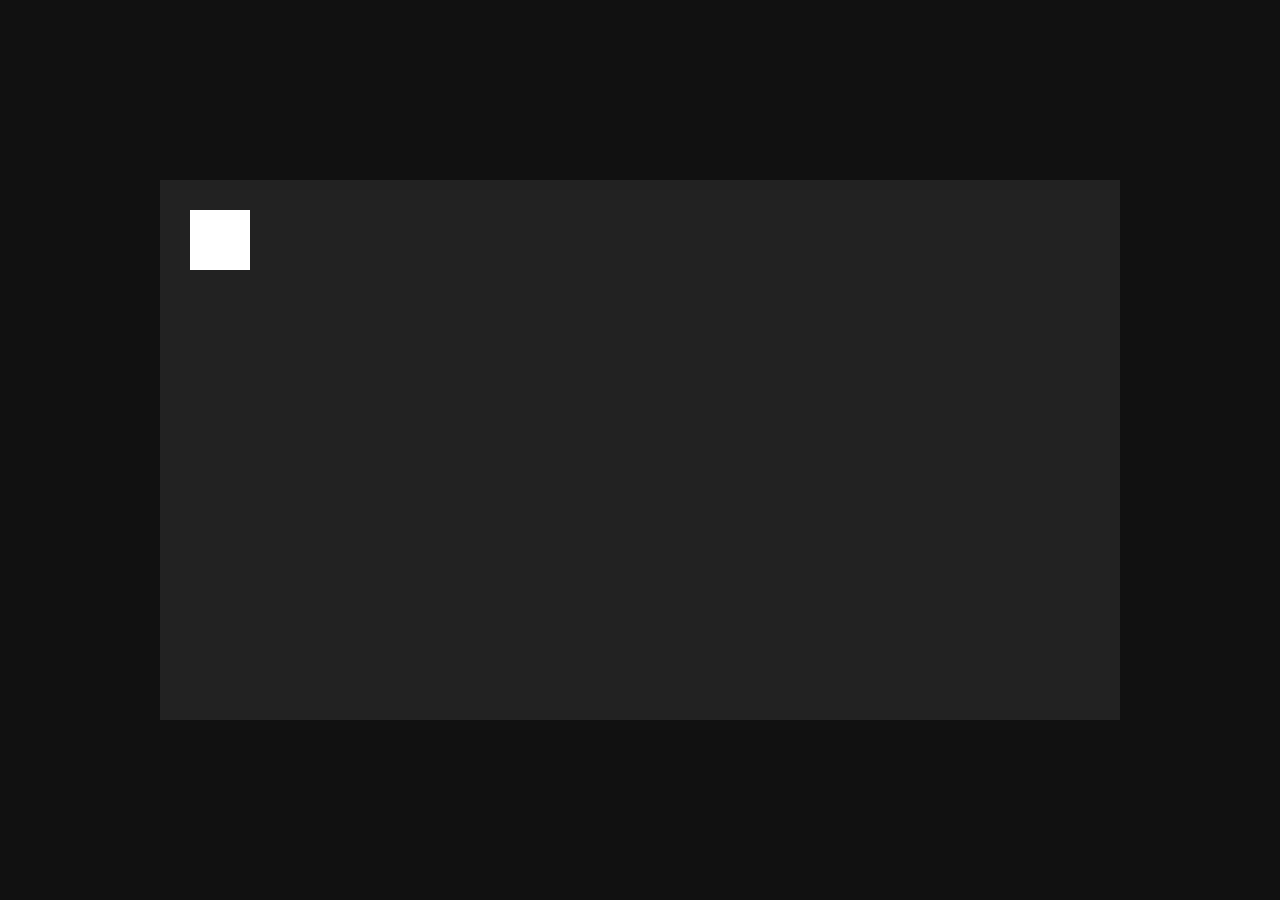
==== index.html @ 6cb59881 "initialized game loop in canvas" ====
<!doctype html>
<html lang="en">
  <head>

    <meta charset="UTF-8" />
    <meta name="viewport" content="width=device-width, initial-scale=1.0" />

    <title>RiftBound</title>

    <link rel="stylesheet" href="style.css" />
    <script src="js/main.js" defer></script>

  </head>

  <body>

    <main>
      <canvas id="gameCanvas"></canvas>
    </main>

  </body>

</html>
---- style.css ----
* {
    box-sizing: border-box;
    margin: 0;
    padding: 0;
}

body {
    min-height: 100vh;

    display: flex;
    justify-content: center;
    align-items: center;

    background: #111;

    overflow: hidden;
}

canvas {
    display: block;

    width: 960px;
    height: 540px;

    image-rendering: pixelated;
    image-rendering: crisp-edges;

    background: #222;
}
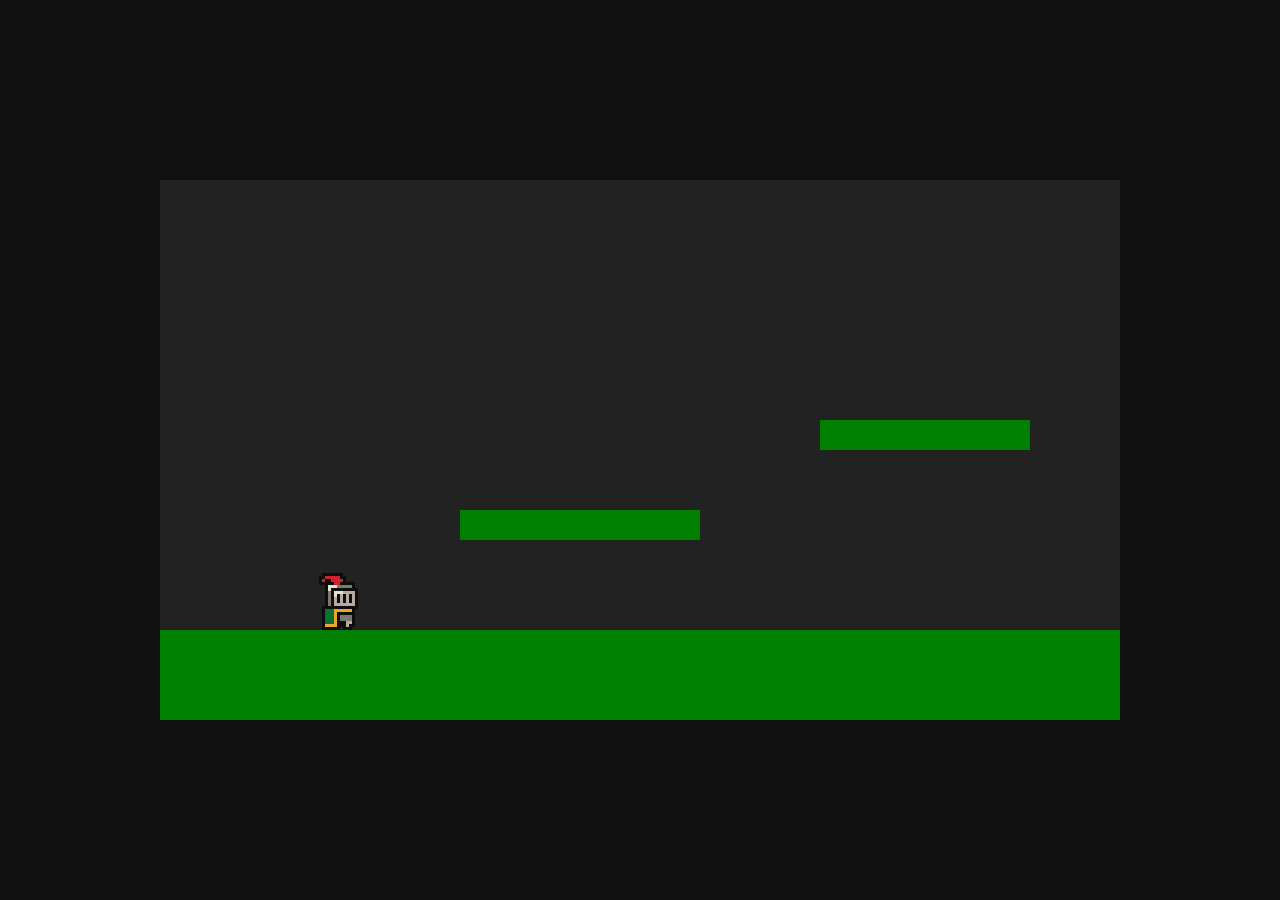
==== commit 66ce490a: "Added Player sprite and animation" ====
--- a/index.html
+++ b/index.html
@@ -1,23 +1,23 @@
 <!doctype html>
 <html lang="en">
   <head>
-
     <meta charset="UTF-8" />
     <meta name="viewport" content="width=device-width, initial-scale=1.0" />
 
     <title>RiftBound</title>
 
     <link rel="stylesheet" href="style.css" />
+    <script src="js/Input.js" defer></script>
+    <script src="js/Animation.js" defer></script>
+    <script src="js/Player.js" defer></script>
+    <script src="js/Platform.js" defer></script>
     <script src="js/main.js" defer></script>
-
+    
   </head>
 
   <body>
-
     <main>
       <canvas id="gameCanvas"></canvas>
     </main>
-
   </body>
-
 </html>
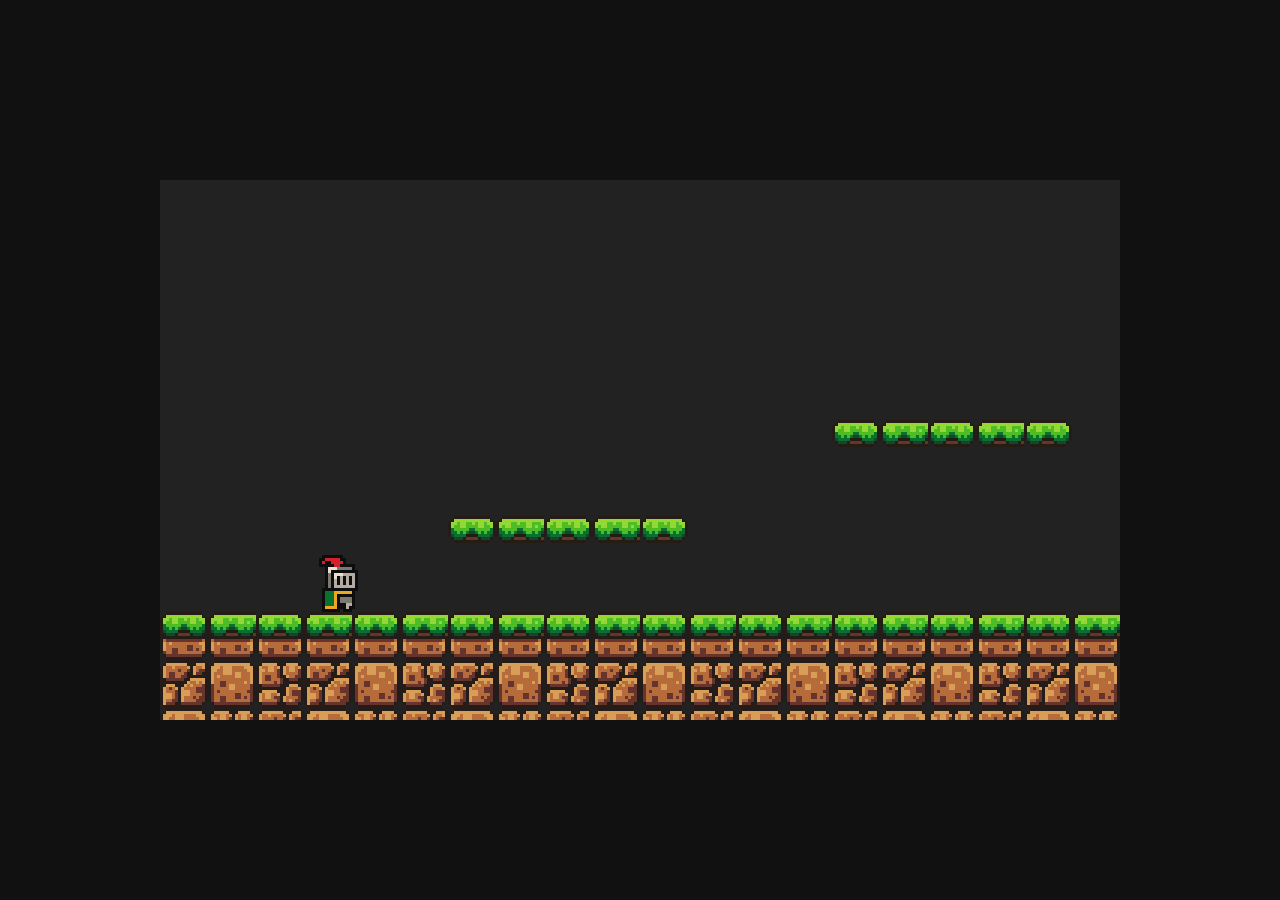
==== commit 50bfbdb7: "added tile map for room" ====
--- a/index.html
+++ b/index.html
@@ -8,9 +8,11 @@
 
     <link rel="stylesheet" href="style.css" />
     <script src="js/Input.js" defer></script>
+    <script src="js/PlayerAnimations.js" defer></script>
     <script src="js/Animation.js" defer></script>
     <script src="js/Player.js" defer></script>
     <script src="js/Platform.js" defer></script>
+    <script src="js/Room.js" defer></script>
     <script src="js/main.js" defer></script>
     
   </head>
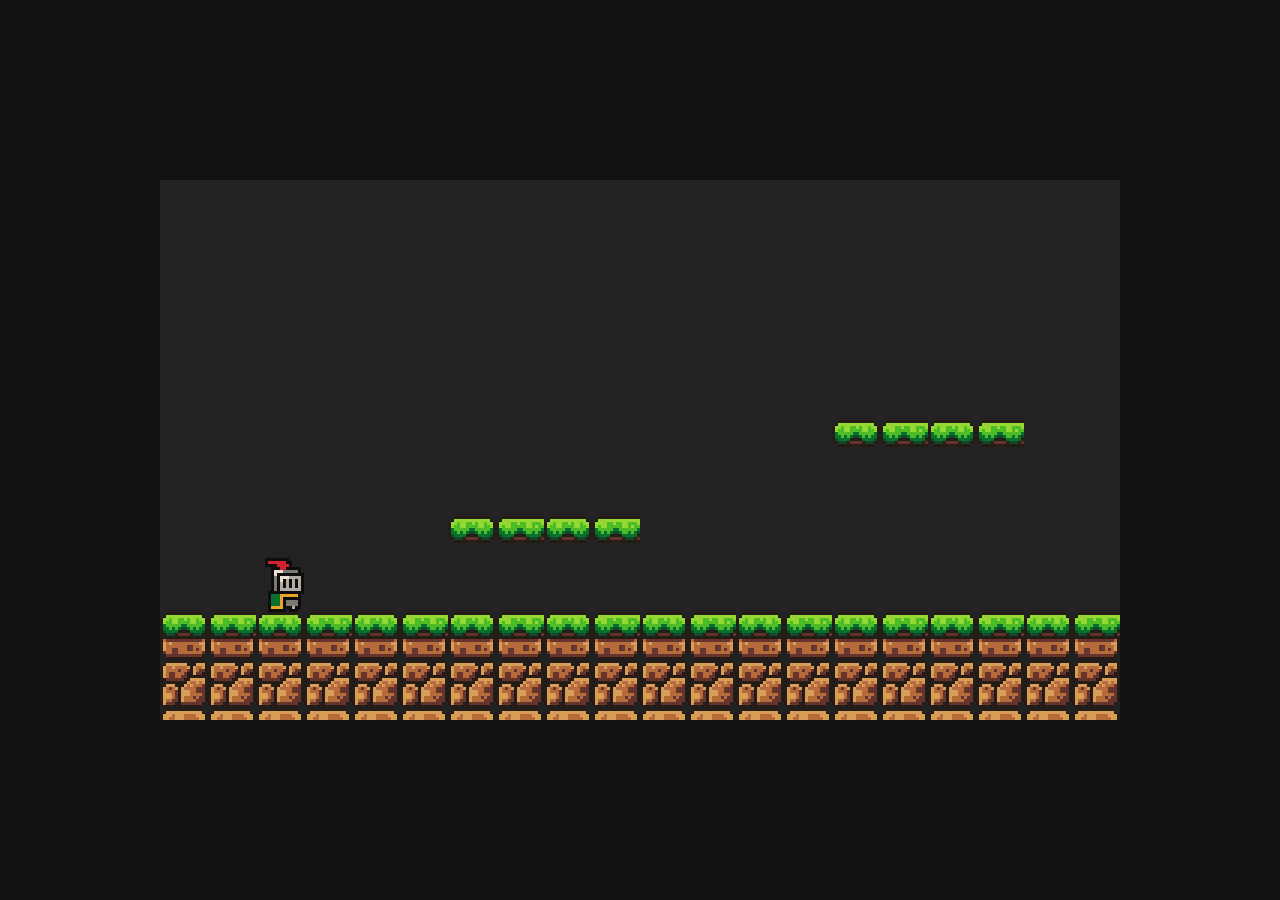
==== commit f3f2579d: "Room system added using templates" ====
--- a/index.html
+++ b/index.html
@@ -12,6 +12,7 @@
     <script src="js/Animation.js" defer></script>
     <script src="js/Player.js" defer></script>
     <script src="js/Platform.js" defer></script>
+    <script src="js/RoomTemplates.js" defer></script>
     <script src="js/Room.js" defer></script>
     <script src="js/main.js" defer></script>
     
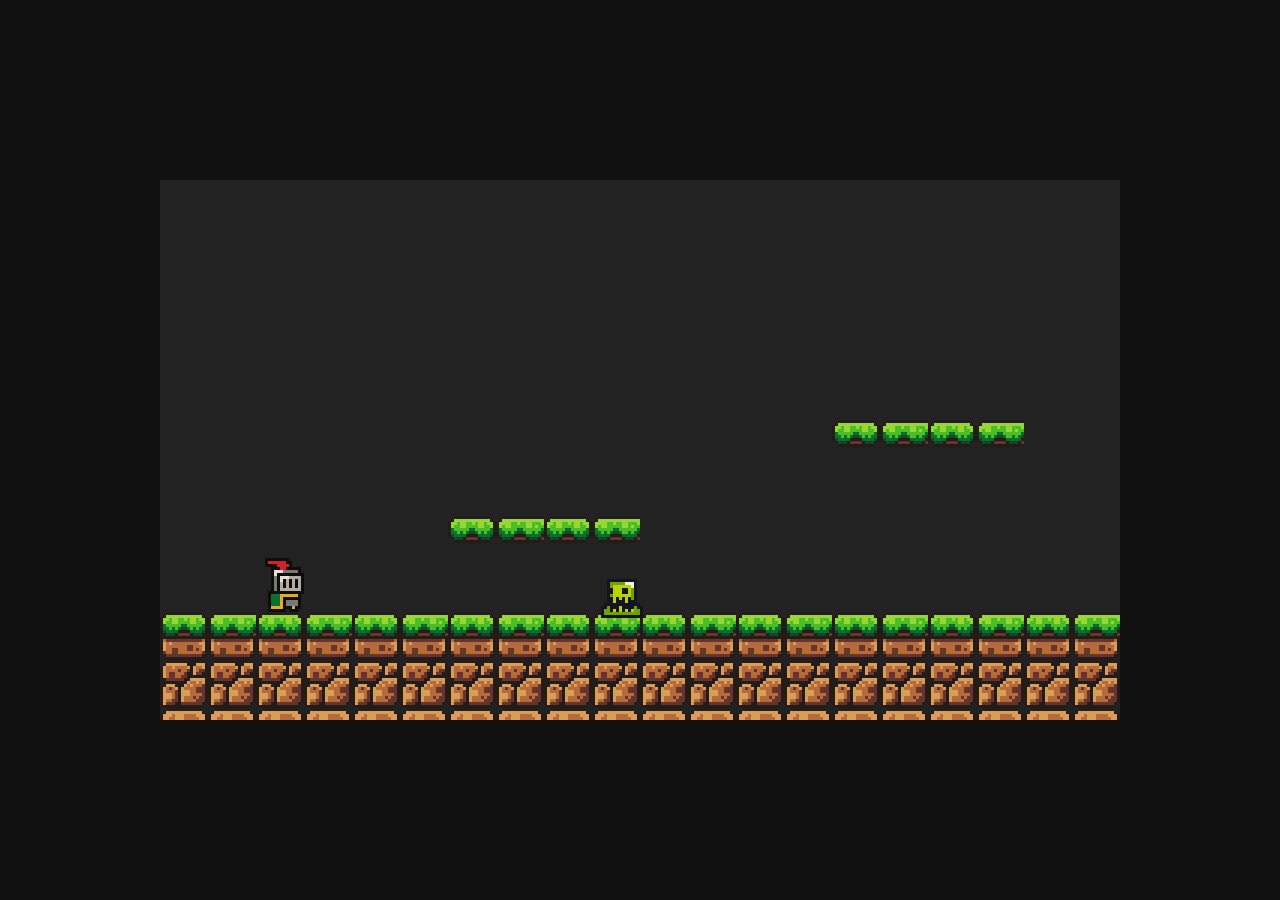
==== commit d774e967: "Added enemy slime and it's behaviour" ====
--- a/index.html
+++ b/index.html
@@ -7,13 +7,21 @@
     <title>RiftBound</title>
 
     <link rel="stylesheet" href="style.css" />
+
     <script src="js/Input.js" defer></script>
+
+    <script src="js/Animation.js" defer></script>
     <script src="js/PlayerAnimations.js" defer></script>
-    <script src="js/Animation.js" defer></script>
+
+    <script src="js/Entity.js" defer></script>
+    <script src="js/Enemy.js" defer></script>
+    <script src="js/GreenSlime.js" defer></script>
+
     <script src="js/Player.js" defer></script>
     <script src="js/Platform.js" defer></script>
     <script src="js/RoomTemplates.js" defer></script>
     <script src="js/Room.js" defer></script>
+
     <script src="js/main.js" defer></script>
     
   </head>
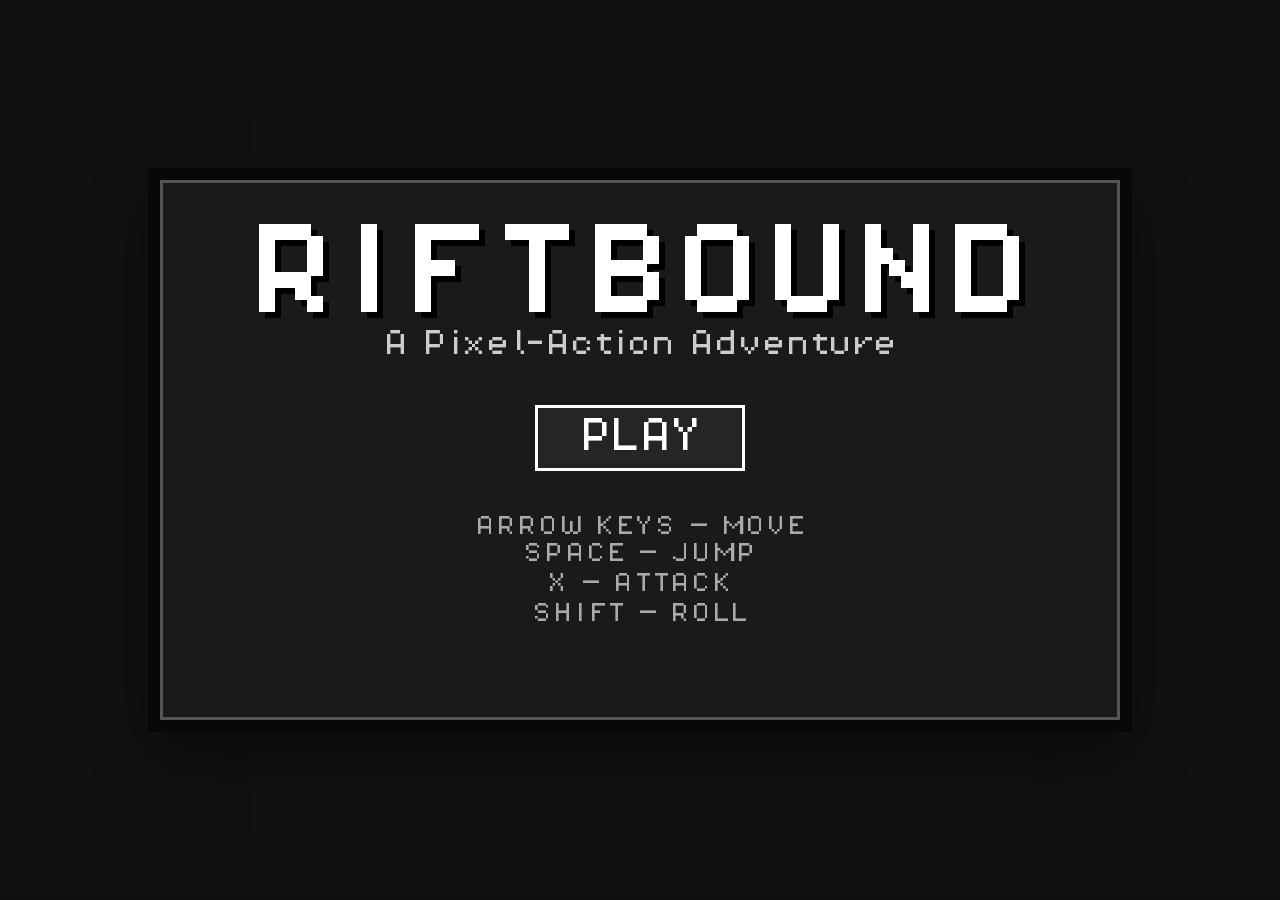
==== commit fd03bcb8: "Room Transition and Main menu added" ====
--- a/index.html
+++ b/index.html
@@ -1,34 +1,43 @@
-<!doctype html>
+<!DOCTYPE html>
 <html lang="en">
-  <head>
-    <meta charset="UTF-8" />
-    <meta name="viewport" content="width=device-width, initial-scale=1.0" />
-
+<head>
+    <meta charset="UTF-8">
+    <meta name="viewport" content="width=device-width, initial-scale=1.0">
     <title>RiftBound</title>
 
-    <link rel="stylesheet" href="style.css" />
+    <link rel="stylesheet" href="css/menu.css">
+</head>
 
-    <script src="js/Input.js" defer></script>
+<body>
 
-    <script src="js/Animation.js" defer></script>
-    <script src="js/PlayerAnimations.js" defer></script>
+    <div class="screen">
 
-    <script src="js/Entity.js" defer></script>
-    <script src="js/Enemy.js" defer></script>
-    <script src="js/GreenSlime.js" defer></script>
+        <div class="menu">
 
-    <script src="js/Player.js" defer></script>
-    <script src="js/Platform.js" defer></script>
-    <script src="js/RoomTemplates.js" defer></script>
-    <script src="js/Room.js" defer></script>
+            <h1>RIFTBOUND</h1>
 
-    <script src="js/main.js" defer></script>
-    
-  </head>
+            <p class="subtitle">A Pixel-Action Adventure</p>
 
-  <body>
-    <main>
-      <canvas id="gameCanvas"></canvas>
-    </main>
-  </body>
-</html>
+            <button id="playButton">PLAY</button>
+
+            <div class="controls">
+                <p>ARROW KEYS — MOVE</p>
+                <p>SPACE — JUMP</p>
+                <p>X — ATTACK</p>
+                <p>SHIFT — ROLL</p>
+            </div>
+
+        </div>
+
+    </div>
+
+    <script>
+        document
+            .getElementById("playButton")
+            .addEventListener("click", () => {
+                window.location.href = "game.html";
+            });
+    </script>
+
+</body>
+</html>
--- a/css/menu.css
+++ b/css/menu.css
@@ -0,0 +1,124 @@
+@font-face {
+    font-family: "PixelOperator";
+    src: url("../assests/fonts/PixelOperator8.ttf");
+}
+
+* {
+    box-sizing: border-box;
+}
+
+html,
+body {
+    margin: 0;
+    width: 100%;
+    height: 100%;
+}
+
+body {
+    background: #111;
+
+    display: flex;
+    justify-content: center;
+    align-items: center;
+
+    overflow: hidden;
+}
+
+.screen {
+    width: 320px;
+    height: 180px;
+
+    background: #1a1a1a;
+    color: white;
+
+    font-family: "PixelOperator", monospace;
+
+    image-rendering: pixelated;
+
+    position: relative;
+
+    border: 1px solid #555;
+
+    box-shadow:
+        0 0 0 4px #080808,
+        0 8px 20px rgba(0, 0, 0, 0.5);
+
+    transform: scale(3);
+    transform-origin: center;
+}
+
+.menu {
+    width: 100%;
+    height: 100%;
+
+    font-family: "PixelOperator", monospace;
+
+    display: flex;
+    flex-direction: column;
+
+    align-items: center;
+    justify-content: center;
+
+    text-align: center;
+}
+
+h1 {
+    margin: -15px 0 0;
+
+    font-size: 32px;
+    letter-spacing: 2px;
+
+    color: white;
+
+    text-shadow:
+        2px 2px 0 #000;
+}
+
+.subtitle {
+    margin: 0 0 15px;
+
+    font-size: 9px;
+
+    color: #ccc;
+}
+
+#playButton {
+    width: 70px;
+    height: 22px;
+
+    padding: 0;
+
+    font-family: inherit;
+    font-size: 12px;
+
+    color: white;
+    background: #252525;
+
+    border: 1px solid white;
+
+    cursor: pointer;
+}
+
+#playButton:hover {
+    background: white;
+    color: #111;
+}
+
+#playButton:active {
+    transform: translateY(1px);
+}
+
+.controls {
+    margin-top: 13px;
+
+    font-size: 7px;
+
+    line-height: 1.1;
+
+    color: #aaa;
+}
+
+.controls p {
+    margin: 2px 0;
+}
+
